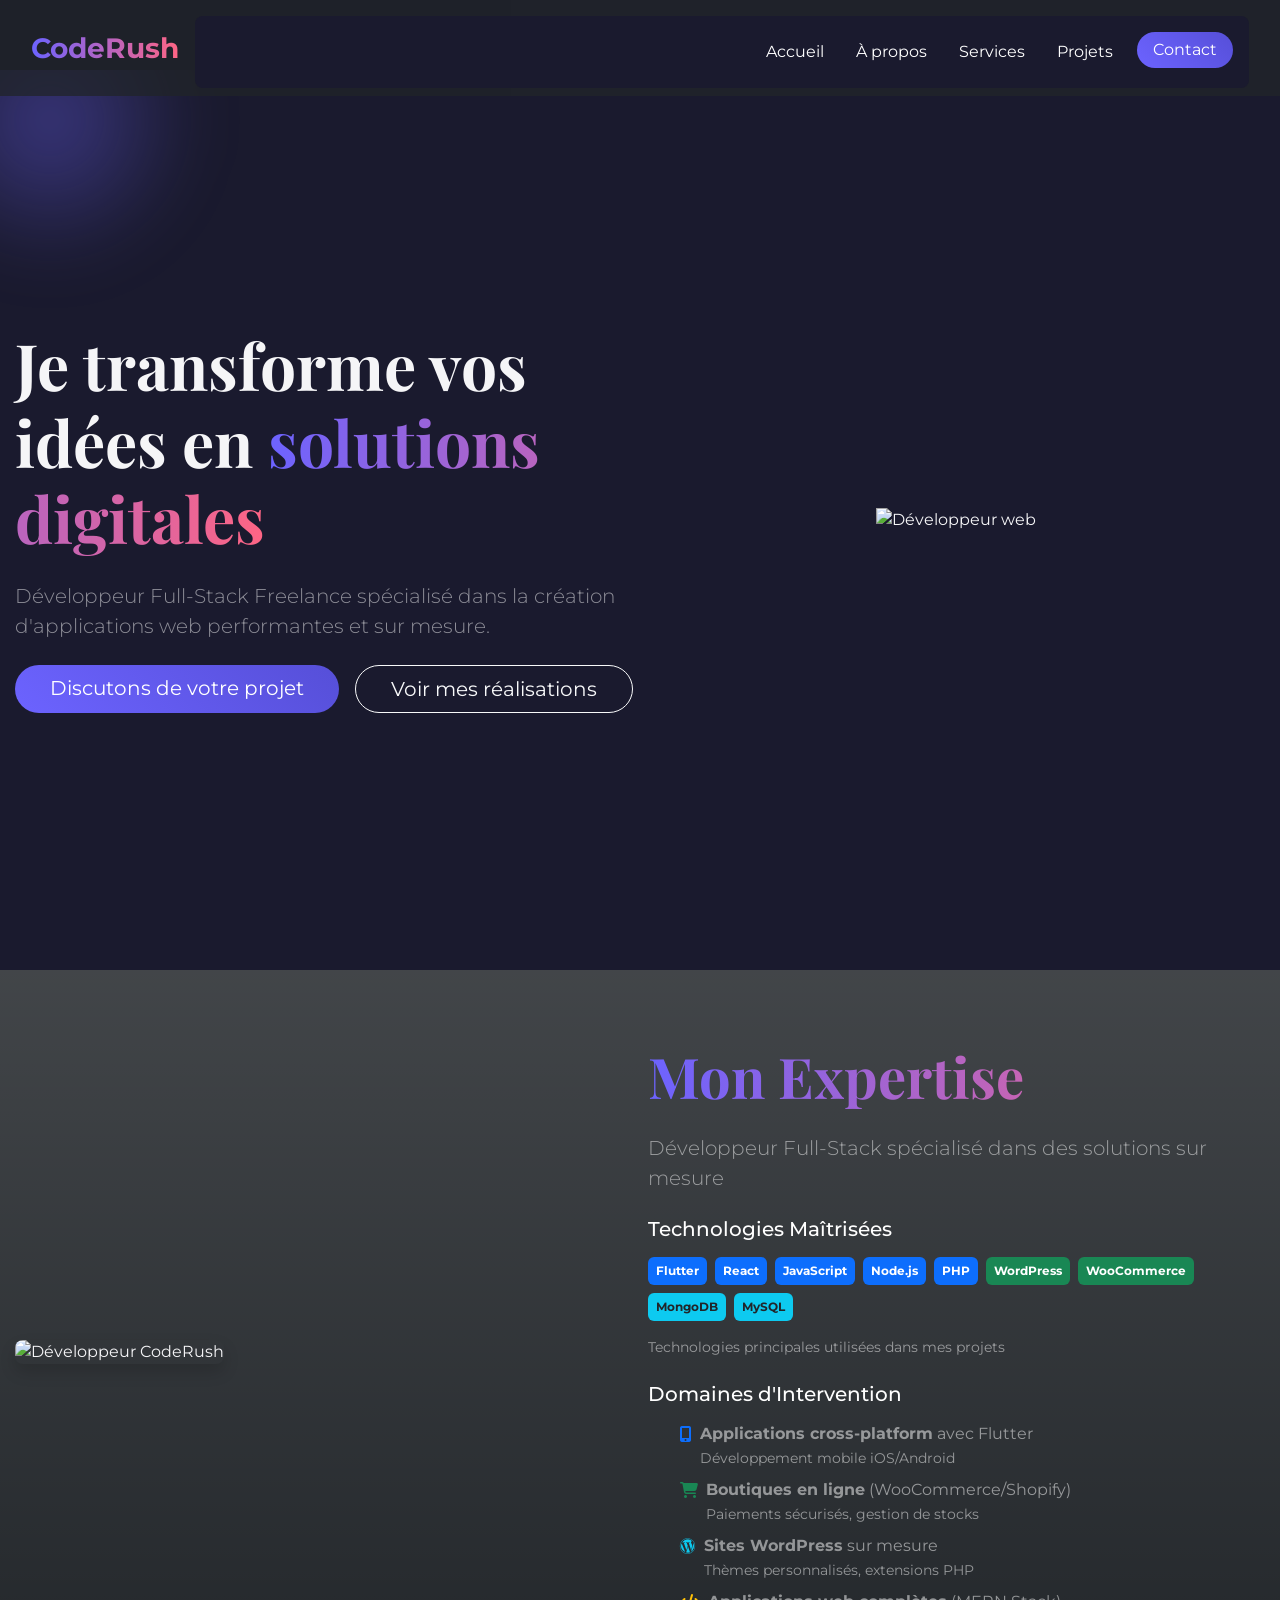
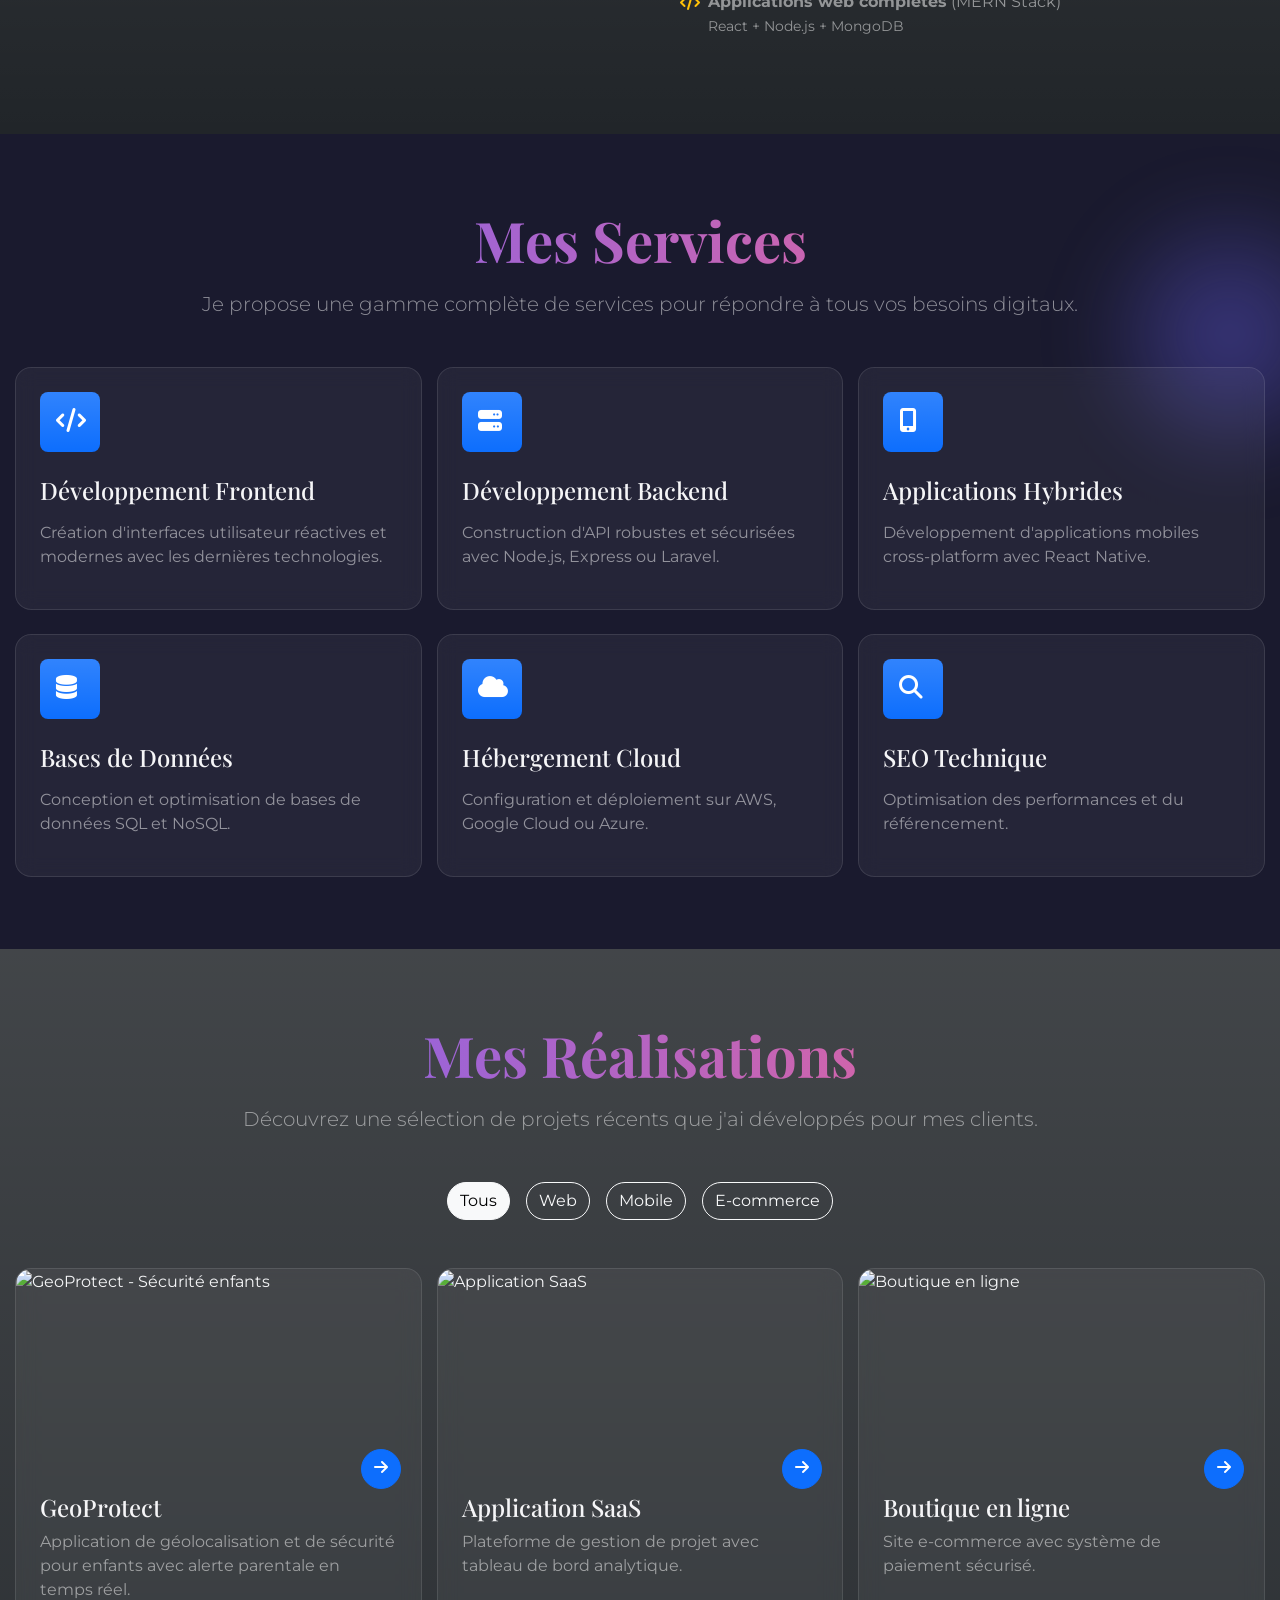
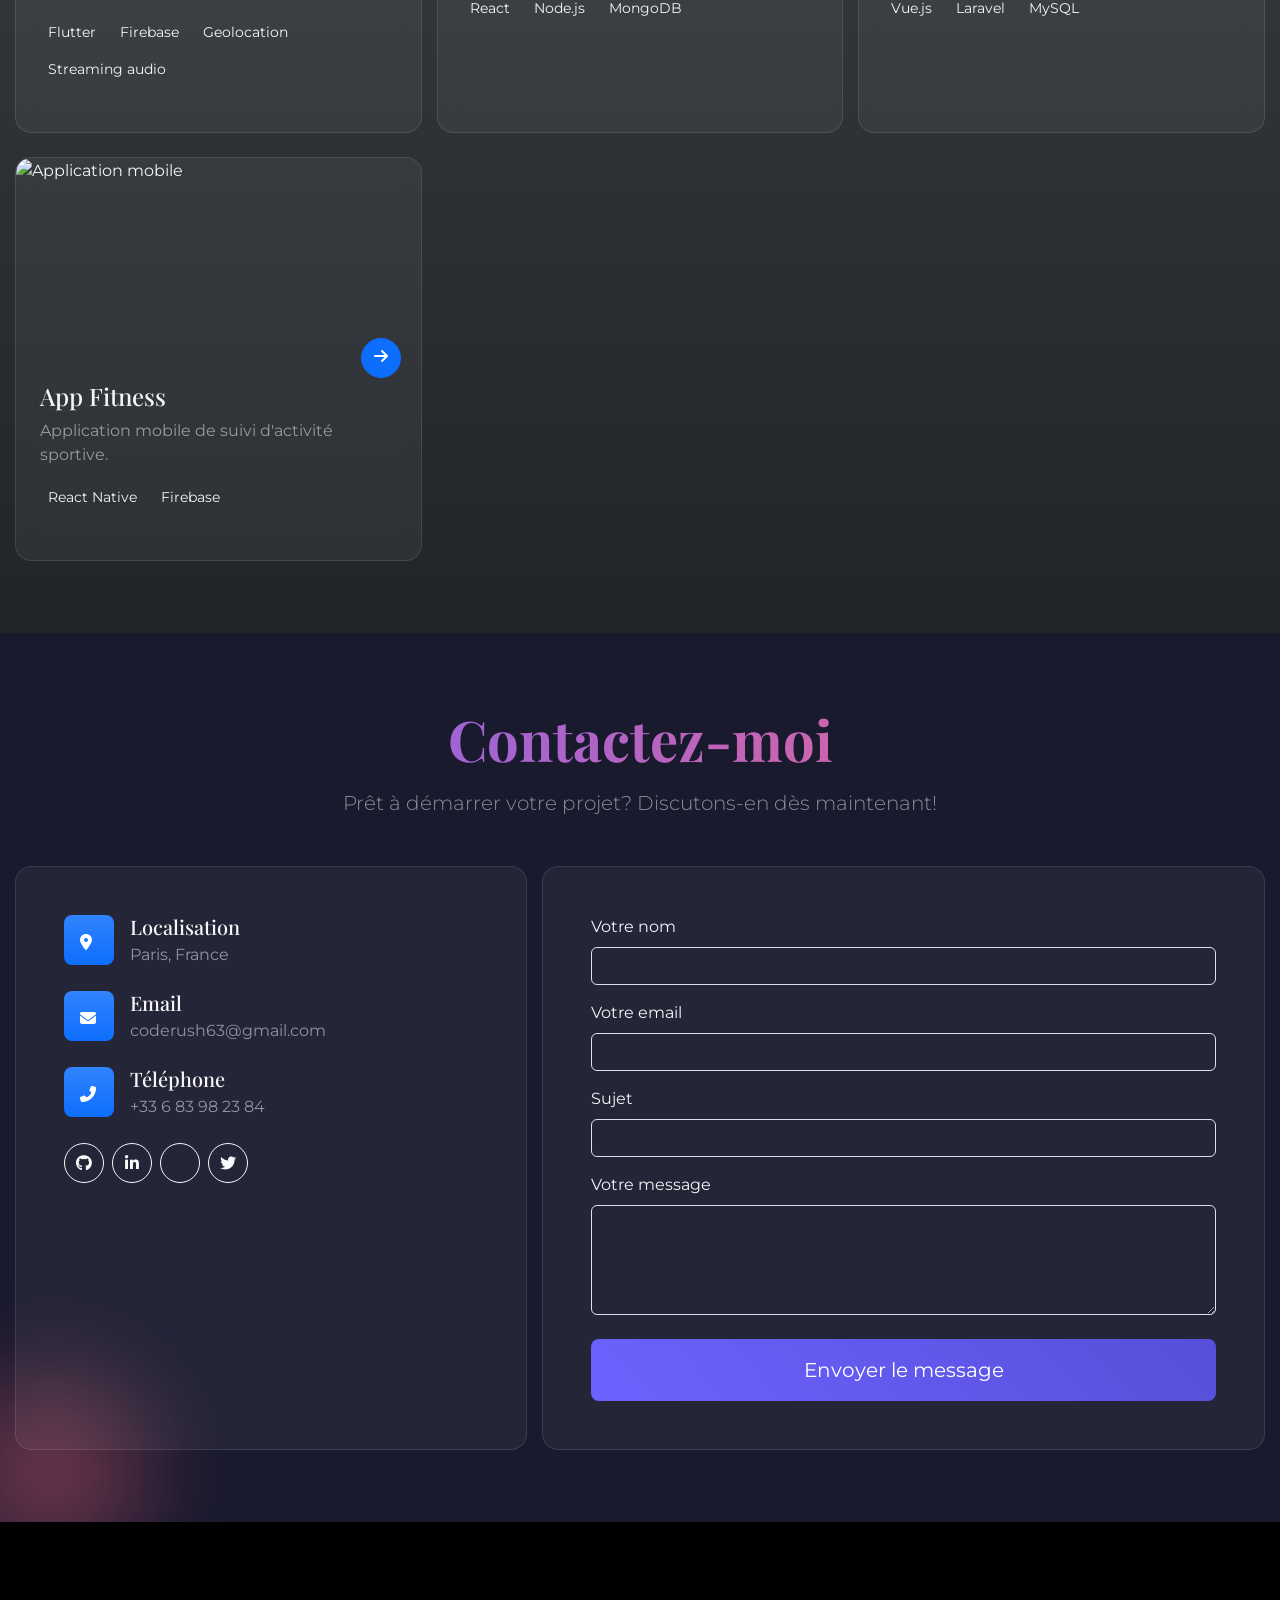
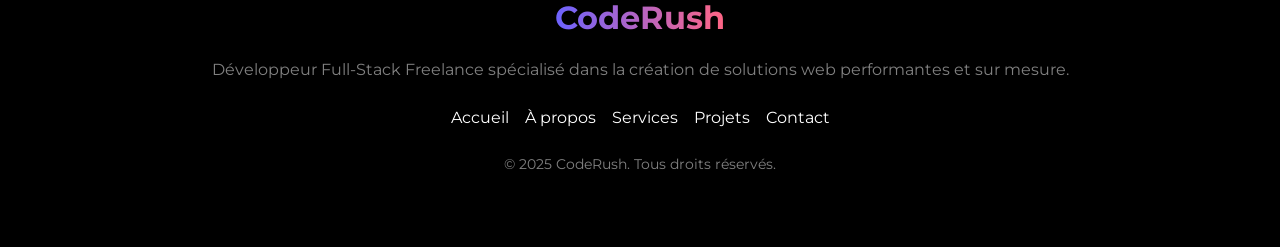
==== divers/index.html @ e68e1e34 "add seo ++" ====
<!DOCTYPE html>
<html lang="fr">
<head>
    <meta charset="UTF-8">
    <meta name="google-site-verification" content="MzzdvnJms9jfhmBtzHGOG1rC6vG__gvndeYAR5hFXu0" />
    <meta name="viewport" content="width=device-width, initial-scale=1.0, maximum-scale=1.0, user-scalable=no">
    <title>CodeRush | Développeur Full-Stack Freelance</title>
    <!-- Bootstrap CSS -->
    <link href="https://cdn.jsdelivr.net/npm/bootstrap@5.3.0/dist/css/bootstrap.min.css" rel="stylesheet">
    <!-- Font Awesome -->
    <link rel="stylesheet" href="https://cdnjs.cloudflare.com/ajax/libs/font-awesome/6.4.0/css/all.min.css">
    <!-- Google Fonts -->
    <link href="https://fonts.googleapis.com/css2?family=Montserrat:wght@400;500;600;700&family=Playfair+Display:wght@700&display=swap" rel="stylesheet">
    <style>
        :root {
            --primary: #6C63FF;
            --primary-dark: #564FD8;
            --secondary: #FF6584;
            --dark: #1A1A2E;
            --light: #F5F5F7;
            --glass: rgba(255, 255, 255, 0.15);
        }

        * {
            box-sizing: border-box;
        }

        html {
            overflow-x: hidden;
        }

        body {
            font-family: 'Montserrat', sans-serif;
            background-color: var(--dark);
            color: var(--light);
            overflow-x: hidden;
            width: 100%;
            position: relative;
            padding-top: 70px; /* Compensation pour la navbar fixe */
        }

        h1, h2, h3, .display-1, .display-2, .display-3 {
            font-family: 'Playfair Display', serif;
            font-weight: 700;
        }

        /* NAVBAR CORRECTED */
        .navbar {
            transition: all 0.3s ease;
            z-index: 1030;
            padding: 0.75rem 1rem;
            width: 100%;
        }

        .navbar-brand {
            font-size: 1.75rem;
            white-space: nowrap;
        }

        /* Bouton toggler optimisé */
        .navbar-toggler {
            border: 1px solid rgba(255,255,255,0.3) !important;
            padding: 0.5rem !important;
            margin-left: auto;
        }

        .navbar-toggler-icon {
            background-image: url("data:image/svg+xml,%3csvg xmlns='http://www.w3.org/2000/svg' viewBox='0 0 30 30'%3e%3cpath stroke='rgba%28255, 255, 255, 0.8%29' stroke-linecap='round' stroke-miterlimit='10' stroke-width='2' d='M4 7h22M4 15h22M4 23h22'/%3e%3c/svg%3e") !important;
            width: 1.25em;
            height: 1.25em;
        }

        /* Menu déroulant mobile */
        .navbar-collapse {
            background-color: var(--dark);
            padding: 1rem;
            margin-top: 0.5rem;
            border-radius: 0.5rem;
            z-index: 1020;
        }

        @media (max-width: 991.98px) {
            .navbar-nav {
                gap: 0.5rem !important;
            }
            
            .navbar-nav .btn {
                margin-top: 0.5rem;
                width: 100%;
                text-align: center;
            }
        }

        /* Conteneurs responsive */
        .container, .container-fluid {
            padding-left: 15px;
            padding-right: 15px;
            max-width: 100%;
            overflow: hidden;
        }

        /* Sections */
        section {
            width: 100%;
            overflow: hidden;
            position: relative;
        }

        #hero {
            min-height: 100vh;
            height: auto;
            padding: 100px 0;
        }

        /* Styles communs */
        .bg-glass {
            background: rgba(255, 255, 255, 0.05);
            backdrop-filter: blur(10px);
            border: 1px solid rgba(255, 255, 255, 0.1);
        }

        .text-gradient {
            background: linear-gradient(90deg, var(--primary), var(--secondary));
            -webkit-background-clip: text;
            background-clip: text;
            color: transparent;
        }

        .btn-gradient {
            background: linear-gradient(45deg, var(--primary), var(--primary-dark));
            border: none;
            color: white;
            transition: all 0.4s ease;
        }

        .btn-gradient:hover {
            transform: translateY(-3px);
            box-shadow: 0 10px 20px rgba(108, 99, 255, 0.3);
        }

        .nav-link {
            position: relative;
            padding: 0.5rem 0;
        }

        .nav-link::after {
            content: '';
            position: absolute;
            bottom: 0;
            left: 0;
            width: 0;
            height: 2px;
            background: linear-gradient(90deg, var(--primary), var(--secondary));
            transition: all 0.4s ease;
        }

        .nav-link:hover::after {
            width: 100%;
        }

        .blur-circle {
            position: absolute;
            width: 300px;
            height: 300px;
            border-radius: 50%;
            background: radial-gradient(circle, rgba(108, 99, 255, 0.4) 0%, rgba(108, 99, 255, 0) 70%);
            filter: blur(30px);
            z-index: -1;
        }

        /* Ajustements mobile */
        @media (max-width: 767.98px) {
            .display-3 {
                font-size: 2.2rem !important;
                line-height: 1.2;
            }
            
            .display-4 {
                font-size: 2rem !important;
            }
            
            .lead {
                font-size: 1rem !important;
            }
            
            .hero-buttons {
                flex-direction: column;
                gap: 1rem !important;
            }
            
            .hero-buttons .btn {
                width: 100%;
            }
            
            section {
                padding: 3rem 0 !important;
            }
            
            .project-filter {
                flex-wrap: wrap;
                justify-content: center;
            }
            
            .project-filter .btn {
                margin-bottom: 0.5rem;
                font-size: 0.9rem;
                padding: 0.375rem 0.75rem;
            }
        }

        @media (max-width: 575.98px) {
            .display-3 {
                font-size: 1.8rem !important;
            }
            
            .navbar-brand {
                font-size: 1.5rem;
            }
            
            .btn-lg {
                padding: 0.5rem 1rem;
                font-size: 1rem;
            }
        }

        /* Correction des débordements horizontaux */
        .row {
            margin-left: -7.5px;
            margin-right: -7.5px;
        }
        
        .row > * {
            padding-left: 7.5px;
            padding-right: 7.5px;
        }

        /* Images responsive */
        img {
            max-width: 100%;
            height: auto;
        }

        /* Projets */
        .project-card {
            transition: all 0.4s ease;
            overflow: hidden;
            margin-bottom: 1.5rem;
        }

        .project-img {
            height: 200px;
            object-fit: cover;
            transition: all 0.6s ease;
            width: 100%;
        }

        @keyframes float {
            0%, 100% { transform: translateY(0); }
            50% { transform: translateY(-20px); }
        }

        .floating {
            animation: float 6s ease-in-out infinite;
        }

        /* Contact form */
        .form-control {
            width: 100%;
        }
    </style>
</head>
<body>
    <!-- Navbar corrigée -->
    <nav class="navbar navbar-expand-lg fixed-top py-2 bg-dark bg-opacity-75">
        <div class="container-fluid">
            <a class="navbar-brand fs-3 fw-bold text-gradient" href="#">CodeRush</a>
            <button class="navbar-toggler" type="button" data-bs-toggle="collapse" data-bs-target="#navbarNav" aria-controls="navbarNav" aria-expanded="false" aria-label="Toggle navigation">
                <span class="navbar-toggler-icon"></span>
            </button>
            <div class="collapse navbar-collapse" id="navbarNav">
                <ul class="navbar-nav ms-auto gap-lg-3 gap-2">
                    <li class="nav-item"><a class="nav-link text-white" href="#hero">Accueil</a></li>
                    <li class="nav-item"><a class="nav-link text-white" href="#about">À propos</a></li>
                    <li class="nav-item"><a class="nav-link text-white" href="#services">Services</a></li>
                    <li class="nav-item"><a class="nav-link text-white" href="#projects">Projets</a></li>
                    <li class="nav-item"><a class="btn btn-gradient rounded-pill px-3" href="#contact">Contact</a></li>
                </ul>
            </div>
        </div>
    </nav>

    <!-- Hero section optimisée -->
    <section id="hero" class="d-flex align-items-center position-relative py-5">
        <div class="blur-circle" style="top:-100px;left:-100px"></div>
        <div class="container">
            <div class="row align-items-center">
                <div class="col-lg-6 order-lg-1 order-2">
                    <h1 class="display-3 fw-bold mb-4">Je transforme vos idées en <span class="text-gradient">solutions digitales</span></h1>
                    <p class="lead mb-4 text-white-50">Développeur Full-Stack Freelance spécialisé dans la création d'applications web performantes et sur mesure.</p>
                    <div class="d-flex gap-3 flex-wrap hero-buttons">
                        <a href="#contact" class="btn btn-gradient btn-lg rounded-pill px-4 flex-grow-1">Discutons de votre projet</a>
                        <a href="#projects" class="btn btn-outline-light btn-lg rounded-pill px-4 flex-grow-1">Voir mes réalisations</a>
                    </div>
                </div>
                <div class="col-lg-6 d-lg-block d-none order-lg-2 order-1 mb-lg-0 mb-4 text-center">
                    <img src="https://media.giphy.com/media/ZgTR3UQ9XAWDvqy9jv/giphy.gif" 
                         alt="Développeur web" class="img-fluid floating d-inline-block">
                </div>
            </div>
        </div>
    </section>

    <!-- About section -->
    <section id="about" class="py-5 bg-dark bg-gradient">
        <div class="container py-4">
            <div class="row align-items-center g-4 g-lg-5">
                <div class="col-lg-6">
                    <div class="position-relative">
                        <img src="https://images.unsplash.com/photo-1555066931-4365d14bab8c?ixlib=rb-4.0.3&ixid=M3wxMjA3fDB8MHxwaG90by1wYWdlfHx8fGVufDB8fHx8fA%3D%3D&auto=format&fit=crop&w=1470&q=80" 
                             alt="Développeur CodeRush" class="img-fluid rounded-3 shadow w-100">
                    </div>
                </div>
                <div class="col-lg-6">
                    <h2 class="display-4 fw-bold mb-4 text-gradient">Mon Expertise</h2>
                    <p class="lead text-white-50 mb-4">Développeur Full-Stack spécialisé dans des solutions sur mesure</p>
                    
                    <!-- Stack Technique Complète -->
                    <div class="mb-4">
                        <h5 class="text-white mb-3">Technologies Maîtrisées</h5>
                        <div class="d-flex flex-wrap gap-2 mb-3">
                            <!-- Mobile & Front -->
                            <span class="badge bg-primary text-white p-2">Flutter</span>
                            <span class="badge bg-primary text-white p-2">React</span>
                            <span class="badge bg-primary text-white p-2">JavaScript</span>
                            
                            <!-- Backend -->
                            <span class="badge bg-primary text-white p-2">Node.js</span>
                            <span class="badge bg-primary text-white p-2">PHP</span>
                            
                            <!-- CMS & E-commerce -->
                            <span class="badge bg-success text-white p-2">WordPress</span>
                            <span class="badge bg-success text-white p-2">WooCommerce</span>
                            
                            <!-- Bases de données -->
                            <span class="badge bg-info text-dark p-2">MongoDB</span>
                            <span class="badge bg-info text-dark p-2">MySQL</span>
                        </div>
                        <p class="text-white-50 small">Technologies principales utilisées dans mes projets</p>
                    </div>
                    
                    <!-- Expérience Détailée -->
                    <div class="mb-4">
                        <h5 class="text-white mb-3">Domaines d'Intervention</h5>
                        <ul class="text-white-50">
                            <!-- Développement d'apps -->
                            <li class="mb-2 d-flex align-items-start">
                                <i class="fas fa-mobile-alt text-primary mt-1 me-2"></i>
                                <span>
                                    <strong>Applications cross-platform</strong> avec Flutter<br>
                                    <small class="text-white-60">Développement mobile iOS/Android</small>
                                </span>
                            </li>
                            
                            <!-- Solutions e-commerce -->
                            <li class="mb-2 d-flex align-items-start">
                                <i class="fas fa-shopping-cart text-success mt-1 me-2"></i>
                                <span>
                                    <strong>Boutiques en ligne</strong> (WooCommerce/Shopify)<br>
                                    <small class="text-white-60">Paiements sécurisés, gestion de stocks</small>
                                </span>
                            </li>
                            
                            <!-- CMS WordPress -->
                            <li class="mb-2 d-flex align-items-start">
                                <i class="fab fa-wordpress text-info mt-1 me-2"></i>
                                <span>
                                    <strong>Sites WordPress</strong> sur mesure<br>
                                    <small class="text-white-60">Thèmes personnalisés, extensions PHP</small>
                                </span>
                            </li>
                            
                            <!-- Fullstack -->
                            <li class="d-flex align-items-start">
                                <i class="fas fa-code text-warning mt-1 me-2"></i>
                                <span>
                                    <strong>Applications web complètes</strong> (MERN Stack)<br>
                                    <small class="text-white-60">React + Node.js + MongoDB</small>
                                </span>
                            </li>
                        </ul>
                    </div>
                    
                    <!-- Niveaux de Maîtrise (Optionnel) -->
                    
                </div>
            </div>
        </div>
    </section>

    <!-- Services section -->
    <section id="services" class="py-5 position-relative">
        <div class="blur-circle" style="top:50px;right:-100px"></div>
        <div class="container py-4">
            <div class="text-center mb-5">
                <h2 class="display-4 fw-bold mb-3 text-gradient">Mes Services</h2>
                <p class="lead text-white-50">Je propose une gamme complète de services pour répondre à tous vos besoins digitaux.</p>
            </div>
            
            <div class="row g-4">
                <div class="col-md-6 col-lg-4">
                    <div class="bg-glass rounded-4 p-4 h-100">
                        <div class="icon-box bg-primary bg-gradient rounded-3 p-3 mb-4" style="width: 60px; height: 60px">
                            <i class="fas fa-code text-white fs-4"></i>
                        </div>
                        <h3 class="h4 mb-3">Développement Frontend</h3>
                        <p class="text-white-50">Création d'interfaces utilisateur réactives et modernes avec les dernières technologies.</p>
                    </div>
                </div>
                
                <div class="col-md-6 col-lg-4">
                    <div class="bg-glass rounded-4 p-4 h-100">
                        <div class="icon-box bg-primary bg-gradient rounded-3 p-3 mb-4" style="width: 60px; height: 60px">
                            <i class="fas fa-server text-white fs-4"></i>
                        </div>
                        <h3 class="h4 mb-3">Développement Backend</h3>
                        <p class="text-white-50">Construction d'API robustes et sécurisées avec Node.js, Express ou Laravel.</p>
                    </div>
                </div>
                
                <div class="col-md-6 col-lg-4">
                    <div class="bg-glass rounded-4 p-4 h-100">
                        <div class="icon-box bg-primary bg-gradient rounded-3 p-3 mb-4" style="width: 60px; height: 60px">
                            <i class="fas fa-mobile-alt text-white fs-4"></i>
                        </div>
                        <h3 class="h4 mb-3">Applications Hybrides</h3>
                        <p class="text-white-50">Développement d'applications mobiles cross-platform avec React Native.</p>
                    </div>
                </div>
                
                <div class="col-md-6 col-lg-4">
                    <div class="bg-glass rounded-4 p-4 h-100">
                        <div class="icon-box bg-primary bg-gradient rounded-3 p-3 mb-4" style="width: 60px; height: 60px">
                            <i class="fas fa-database text-white fs-4"></i>
                        </div>
                        <h3 class="h4 mb-3">Bases de Données</h3>
                        <p class="text-white-50">Conception et optimisation de bases de données SQL et NoSQL.</p>
                    </div>
                </div>
                
                <div class="col-md-6 col-lg-4">
                    <div class="bg-glass rounded-4 p-4 h-100">
                        <div class="icon-box bg-primary bg-gradient rounded-3 p-3 mb-4" style="width: 60px; height: 60px">
                            <i class="fas fa-cloud text-white fs-4"></i>
                        </div>
                        <h3 class="h4 mb-3">Hébergement Cloud</h3>
                        <p class="text-white-50">Configuration et déploiement sur AWS, Google Cloud ou Azure.</p>
                    </div>
                </div>
                
                <div class="col-md-6 col-lg-4">
                    <div class="bg-glass rounded-4 p-4 h-100">
                        <div class="icon-box bg-primary bg-gradient rounded-3 p-3 mb-4" style="width: 60px; height: 60px">
                            <i class="fas fa-search text-white fs-4"></i>
                        </div>
                        <h3 class="h4 mb-3">SEO Technique</h3>
                        <p class="text-white-50">Optimisation des performances et du référencement.</p>
                    </div>
                </div>
            </div>
        </div>
    </section>

    <!-- Projects section -->
    <section id="projects" class="py-5 bg-dark bg-gradient">
        <div class="container py-4">
            <div class="text-center mb-5">
                <h2 class="display-4 fw-bold mb-3 text-gradient">Mes Réalisations</h2>
                <p class="lead text-white-50">Découvrez une sélection de projets récents que j'ai développés pour mes clients.</p>
            </div>
            
            <div class="d-flex justify-content-center gap-3 mb-5 flex-wrap">
                <button class="btn btn-outline-light rounded-pill active">Tous</button>
                <button class="btn btn-outline-light rounded-pill">Web</button>
                <button class="btn btn-outline-light rounded-pill">Mobile</button>
                <button class="btn btn-outline-light rounded-pill">E-commerce</button>
            </div>
            
            <div class="row g-4">
                <div class="col-12 col-md-6 col-lg-4">
                    <div class="project-card bg-glass rounded-4 overflow-hidden h-100">
                        <div class="overflow-hidden" style="height: 200px">
                            <img src="https://images.unsplash.com/photo-1581094794329-c8112a89af12?ixlib=rb-4.0.3&ixid=M3wxMjA3fDB8MHxwaG90by1wYWdlfHx8fGVufDB8fHx8fA%3D%3D&auto=format&fit=crop&w=1470&q=80" 
                                 alt="GeoProtect - Sécurité enfants" class="project-img w-100 h-100">
                        </div>
                        <div class="p-4 position-relative">
                            <a href="#" class="btn btn-primary rounded-circle position-absolute" style="top: -20px; right: 20px; width: 40px; height: 40px">
                                <i class="fas fa-arrow-right"></i>
                            </a>
                            <h3 class="h4 mb-2">GeoProtect</h3>
                            <p class="text-white-50 mb-3">Application de géolocalisation et de sécurité pour enfants avec alerte parentale en temps réel.</p>
                            <div class="d-flex gap-2 flex-wrap">
                                <span class="project-tag rounded-pill px-2 py-1 small">Flutter</span>
                                <span class="project-tag rounded-pill px-2 py-1 small">Firebase</span>
                                <span class="project-tag rounded-pill px-2 py-1 small">Geolocation</span>
                                <span class="project-tag rounded-pill px-2 py-1 small">Streaming audio</span>
                            </div>
                        </div>
                    </div>
                </div>
                
                <div class="col-12 col-md-6 col-lg-4">
                    <div class="project-card bg-glass rounded-4 overflow-hidden h-100">
                        <div class="overflow-hidden" style="height: 200px">
                            <img src="https://images.unsplash.com/photo-1551288049-bebda4e38f71?ixlib=rb-4.0.3&ixid=M3wxMjA3fDB8MHxwaG90by1wYWdlfHx8fGVufDB8fHx8fA%3D%3D&auto=format&fit=crop&w=1470&q=80" 
                                 alt="Application SaaS" class="project-img w-100 h-100">
                        </div>
                        <div class="p-4 position-relative">
                            <a href="#" class="btn btn-primary rounded-circle position-absolute" style="top: -20px; right: 20px; width: 40px; height: 40px">
                                <i class="fas fa-arrow-right"></i>
                            </a>
                            <h3 class="h4 mb-2">Application SaaS</h3>
                            <p class="text-white-50 mb-3">Plateforme de gestion de projet avec tableau de bord analytique.</p>
                            <div class="d-flex gap-2 flex-wrap">
                                <span class="project-tag rounded-pill px-2 py-1 small">React</span>
                                <span class="project-tag rounded-pill px-2 py-1 small">Node.js</span>
                                <span class="project-tag rounded-pill px-2 py-1 small">MongoDB</span>
                            </div>
                        </div>
                    </div>
                </div>
                
                <div class="col-12 col-md-6 col-lg-4">
                    <div class="project-card bg-glass rounded-4 overflow-hidden h-100">
                        <div class="overflow-hidden" style="height: 200px">
                            <img src="https://images.unsplash.com/photo-1555529669-e69e7aa0ba9a?ixlib=rb-4.0.3&ixid=M3wxMjA3fDB8MHxwaG90by1wYWdlfHx8fGVufDB8fHx8fA%3D%3D&auto=format&fit=crop&w=1470&q=80" 
                                 alt="Boutique en ligne" class="project-img w-100 h-100">
                        </div>
                        <div class="p-4 position-relative">
                            <a href="#" class="btn btn-primary rounded-circle position-absolute" style="top: -20px; right: 20px; width: 40px; height: 40px">
                                <i class="fas fa-arrow-right"></i>
                            </a>
                            <h3 class="h4 mb-2">Boutique en ligne</h3>
                            <p class="text-white-50 mb-3">Site e-commerce avec système de paiement sécurisé.</p>
                            <div class="d-flex gap-2 flex-wrap">
                                <span class="project-tag rounded-pill px-2 py-1 small">Vue.js</span>
                                <span class="project-tag rounded-pill px-2 py-1 small">Laravel</span>
                                <span class="project-tag rounded-pill px-2 py-1 small">MySQL</span>
                            </div>
                        </div>
                    </div>
                </div>
                
                <div class="col-12 col-md-6 col-lg-4">
                    <div class="project-card bg-glass rounded-4 overflow-hidden h-100">
                        <div class="overflow-hidden" style="height: 200px">
                            <img src="https://images.unsplash.com/photo-1512941937669-90a1b58e7e9c?ixlib=rb-4.0.3&ixid=M3wxMjA3fDB8MHxwaG90by1wYWdlfHx8fGVufDB8fHx8fA%3D%3D&auto=format&fit=crop&w=1470&q=80" 
                                 alt="Application mobile" class="project-img w-100 h-100">
                        </div>
                        <div class="p-4 position-relative">
                            <a href="#" class="btn btn-primary rounded-circle position-absolute" style="top: -20px; right: 20px; width: 40px; height: 40px">
                                <i class="fas fa-arrow-right"></i>
                            </a>
                            <h3 class="h4 mb-2">App Fitness</h3>
                            <p class="text-white-50 mb-3">Application mobile de suivi d'activité sportive.</p>
                            <div class="d-flex gap-2 flex-wrap">
                                <span class="project-tag rounded-pill px-2 py-1 small">React Native</span>
                                <span class="project-tag rounded-pill px-2 py-1 small">Firebase</span>
                            </div>
                        </div>
                    </div>
                </div>
            </div>
        </div>
    </section>

    <!-- Contact section -->
    <section id="contact" class="py-5 position-relative">
        <div class="blur-circle" style="bottom:-100px;left:-100px;background:radial-gradient(circle, rgba(255, 101, 132, 0.4) 0%, rgba(255, 101, 132, 0) 70%)"></div>
        <div class="container py-4">
            <div class="text-center mb-5">
                <h2 class="display-4 fw-bold mb-3 text-gradient">Contactez-moi</h2>
                <p class="lead text-white-50">Prêt à démarrer votre projet? Discutons-en dès maintenant!</p>
            </div>
            
            <div class="row g-4">
                <div class="col-lg-5">
                    <div class="bg-glass rounded-4 p-4 p-lg-5 h-100">
                        <div class="d-flex gap-3 mb-4">
                            <div class="icon-box bg-primary bg-gradient rounded-3 p-3" style="width: 50px; height: 50px">
                                <i class="fas fa-map-marker-alt text-white"></i>
                            </div>
                            <div>
                                <h3 class="h5 mb-1">Localisation</h3>
                                <p class="text-white-50 mb-0">Paris, France</p>
                            </div>
                        </div>
                        
                        <div class="d-flex gap-3 mb-4">
                            <div class="icon-box bg-primary bg-gradient rounded-3 p-3" style="width: 50px; height: 50px">
                                <i class="fas fa-envelope text-white"></i>
                            </div>
                            <div>
                                <h3 class="h5 mb-1">Email</h3>
                                <p class="text-white-50 mb-0">coderush63@gmail.com</p>
                            </div>
                        </div>
                        
                        <div class="d-flex gap-3 mb-4">
                            <div class="icon-box bg-primary bg-gradient rounded-3 p-3" style="width: 50px; height: 50px">
                                <i class="fas fa-phone-alt text-white"></i>
                            </div>
                            <div>
                                <h3 class="h5 mb-1">Téléphone</h3>
                                <p class="text-white-50 mb-0">+33 6 83 98 23 84</p>
                            </div>
                        </div>
                        
                        <div class="d-flex gap-2 mt-4 justify-content-center justify-content-lg-start">
                            <a href="#" class="btn btn-outline-light rounded-circle d-flex align-items-center justify-content-center" style="width: 40px; height: 40px;">
                                <i class="fab fa-github"></i>
                            </a>
                            <a href="#" class="btn btn-outline-light rounded-circle d-flex align-items-center justify-content-center" style="width: 40px; height: 40px;">
                                <i class="fab fa-linkedin-in"></i>
                            </a>
                            <a href="#" class="btn btn-outline-light rounded-circle d-flex align-items-center justify-content-center" style="width: 40px; height: 40px;">
                                <i class="fab fa-malt"></i>
                            </a>
                            <a href="#" class="btn btn-outline-light rounded-circle d-flex align-items-center justify-content-center" style="width: 40px; height: 40px;">
                                <i class="fab fa-twitter"></i>
                            </a>
                        </div>
                    </div>
                </div>
                
                <div class="col-lg-7">
                    <div class="bg-glass rounded-4 p-4 p-lg-5">
                        <form action="https://formspree.io/f/mjkbwowg" method="POST">
                            <div class="mb-3">
                                <label for="name" class="form-label">Votre nom</label>
                                <input type="text" name="name" class="form-control bg-transparent text-white border-white-50" id="name" required>
                            </div>
                            
                            <div class="mb-3">
                                <label for="email" class="form-label">Votre email</label>
                                <input type="email" name="email" class="form-control bg-transparent text-white border-white-50" id="email" required>
                            </div>
                            
                            <div class="mb-3">
                                <label for="subject" class="form-label">Sujet</label>
                                <input type="text" name="subject" class="form-control bg-transparent text-white border-white-50" id="subject">
                            </div>
                            
                            <div class="mb-4">
                                <label for="message" class="form-label">Votre message</label>
                                <textarea class="form-control bg-transparent text-white border-white-50" name="message" id="message" rows="4" required></textarea>
                            </div>
                            
                            <button type="submit" class="btn btn-gradient btn-lg w-100 py-3">Envoyer le message</button>
                        </form>
                    </div>
                </div>
            </div>
        </div>
    </section>

    <!-- Footer -->
    <footer class="py-5 bg-black">
        <div class="container py-4">
            <div class="text-center">
                <a href="#" class="d-inline-block mb-3 text-gradient text-decoration-none fs-2 fw-bold">CodeRush</a>
                <p class="text-white-50 mb-4">Développeur Full-Stack Freelance spécialisé dans la création de solutions web performantes et sur mesure.</p>
                
                <div class="d-flex justify-content-center gap-3 mb-4 flex-wrap">
                    <a href="#hero" class="text-white text-decoration-none">Accueil</a>
                    <a href="#about" class="text-white text-decoration-none">À propos</a>
                    <a href="#services" class="text-white text-decoration-none">Services</a>
                    <a href="#projects" class="text-white text-decoration-none">Projets</a>
                    <a href="#contact" class="text-white text-decoration-none">Contact</a>
                </div>
                
                <p class="text-white-50 small mb-0">&copy; 2025 CodeRush. Tous droits réservés.</p>
            </div>
        </div>
    </footer>

    <!-- Bootstrap JS -->
    <script src="https://cdn.jsdelivr.net/npm/bootstrap@5.3.0/dist/js/bootstrap.bundle.min.js"></script>
    <script>
        // Animation des compétences
        document.addEventListener('DOMContentLoaded', function() {
            const skillBars = document.querySelectorAll('.skill-progress');
            
            // Fonction pour animer les barres de compétences
            function animateSkills() {
                skillBars.forEach(bar => {
                    const width = bar.style.width;
                    bar.style.width = '0';
                    setTimeout(() => {
                        bar.style.width = width;
                    }, 100);
                });
            }
            
            // Observer pour déclencher l'animation
            const observer = new IntersectionObserver((entries) => {
                entries.forEach(entry => {
                    if (entry.isIntersecting && entry.target.id === 'about') {
                        animateSkills();
                    }
                });
            }, { threshold: 0.1 });
            
            // Observer la section about
            const aboutSection = document.getElementById('about');
            if (aboutSection) {
                observer.observe(aboutSection);
            }
            
            // Filtrage des projets (exemple simplifié)
            const filterButtons = document.querySelectorAll('#projects .btn-outline-light');
            filterButtons.forEach(button => {
                button.addEventListener('click', function() {
                    filterButtons.forEach(btn => btn.classList.remove('active'));
                    this.classList.add('active');
                });
            });

            // Correction du débordement horizontal
            function checkOverflow() {
                if (document.documentElement.scrollWidth > window.innerWidth) {
                    document.body.style.overflowX = 'hidden';
                }
            }
            
            window.addEventListener('resize', checkOverflow);
            checkOverflow();
        });
    </script>
</body>
</html>
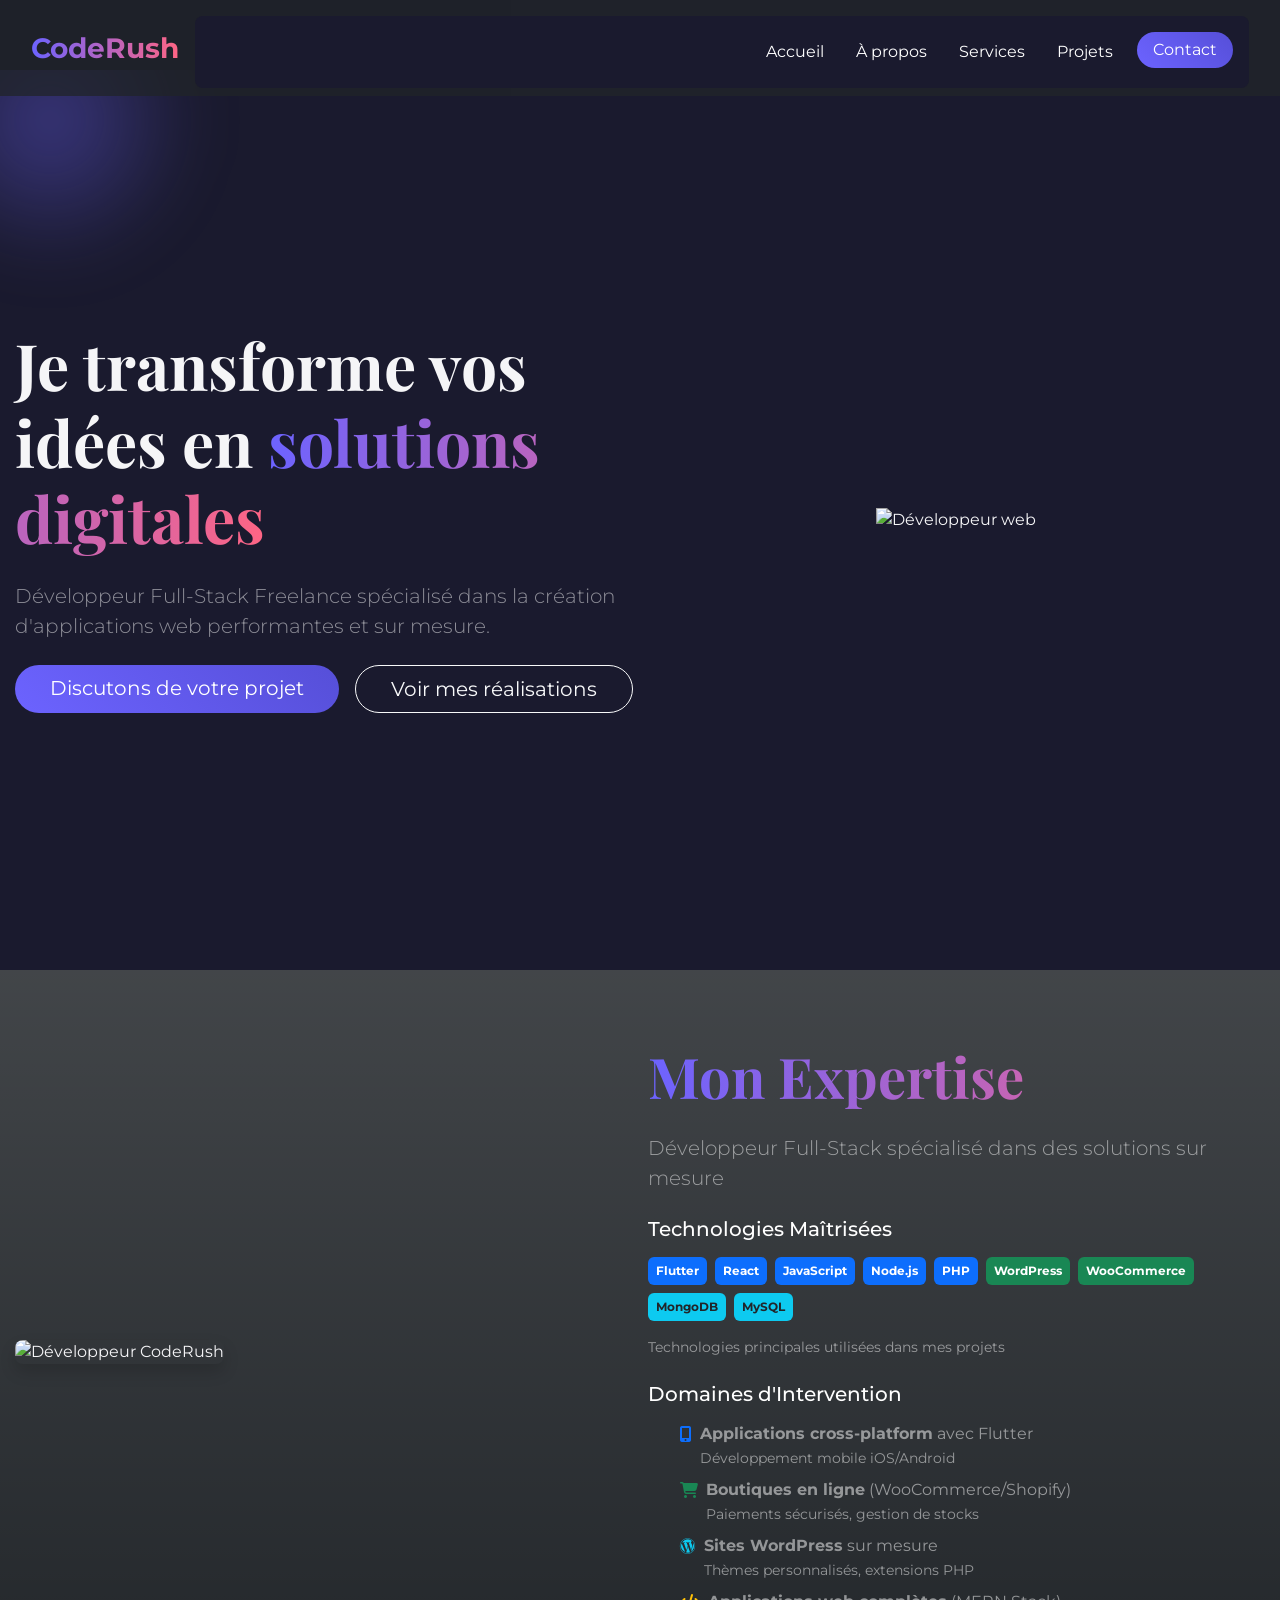
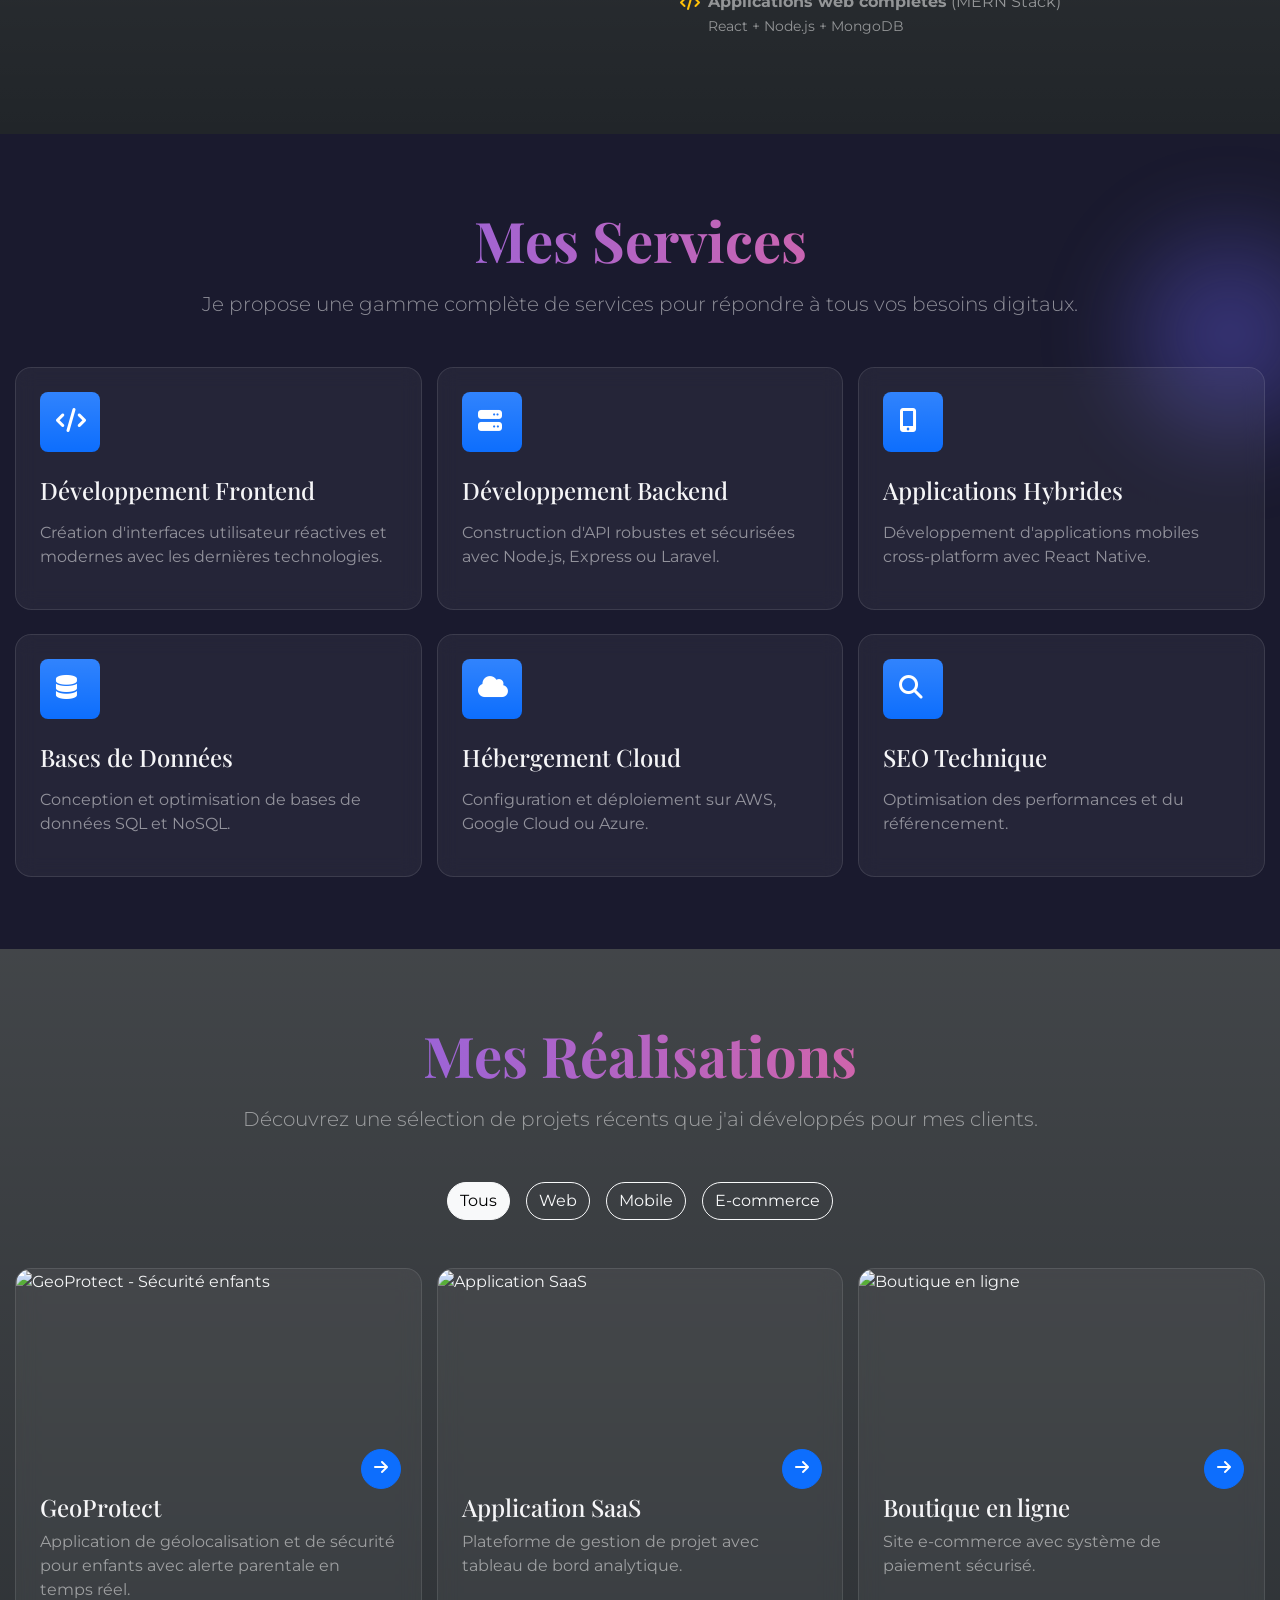
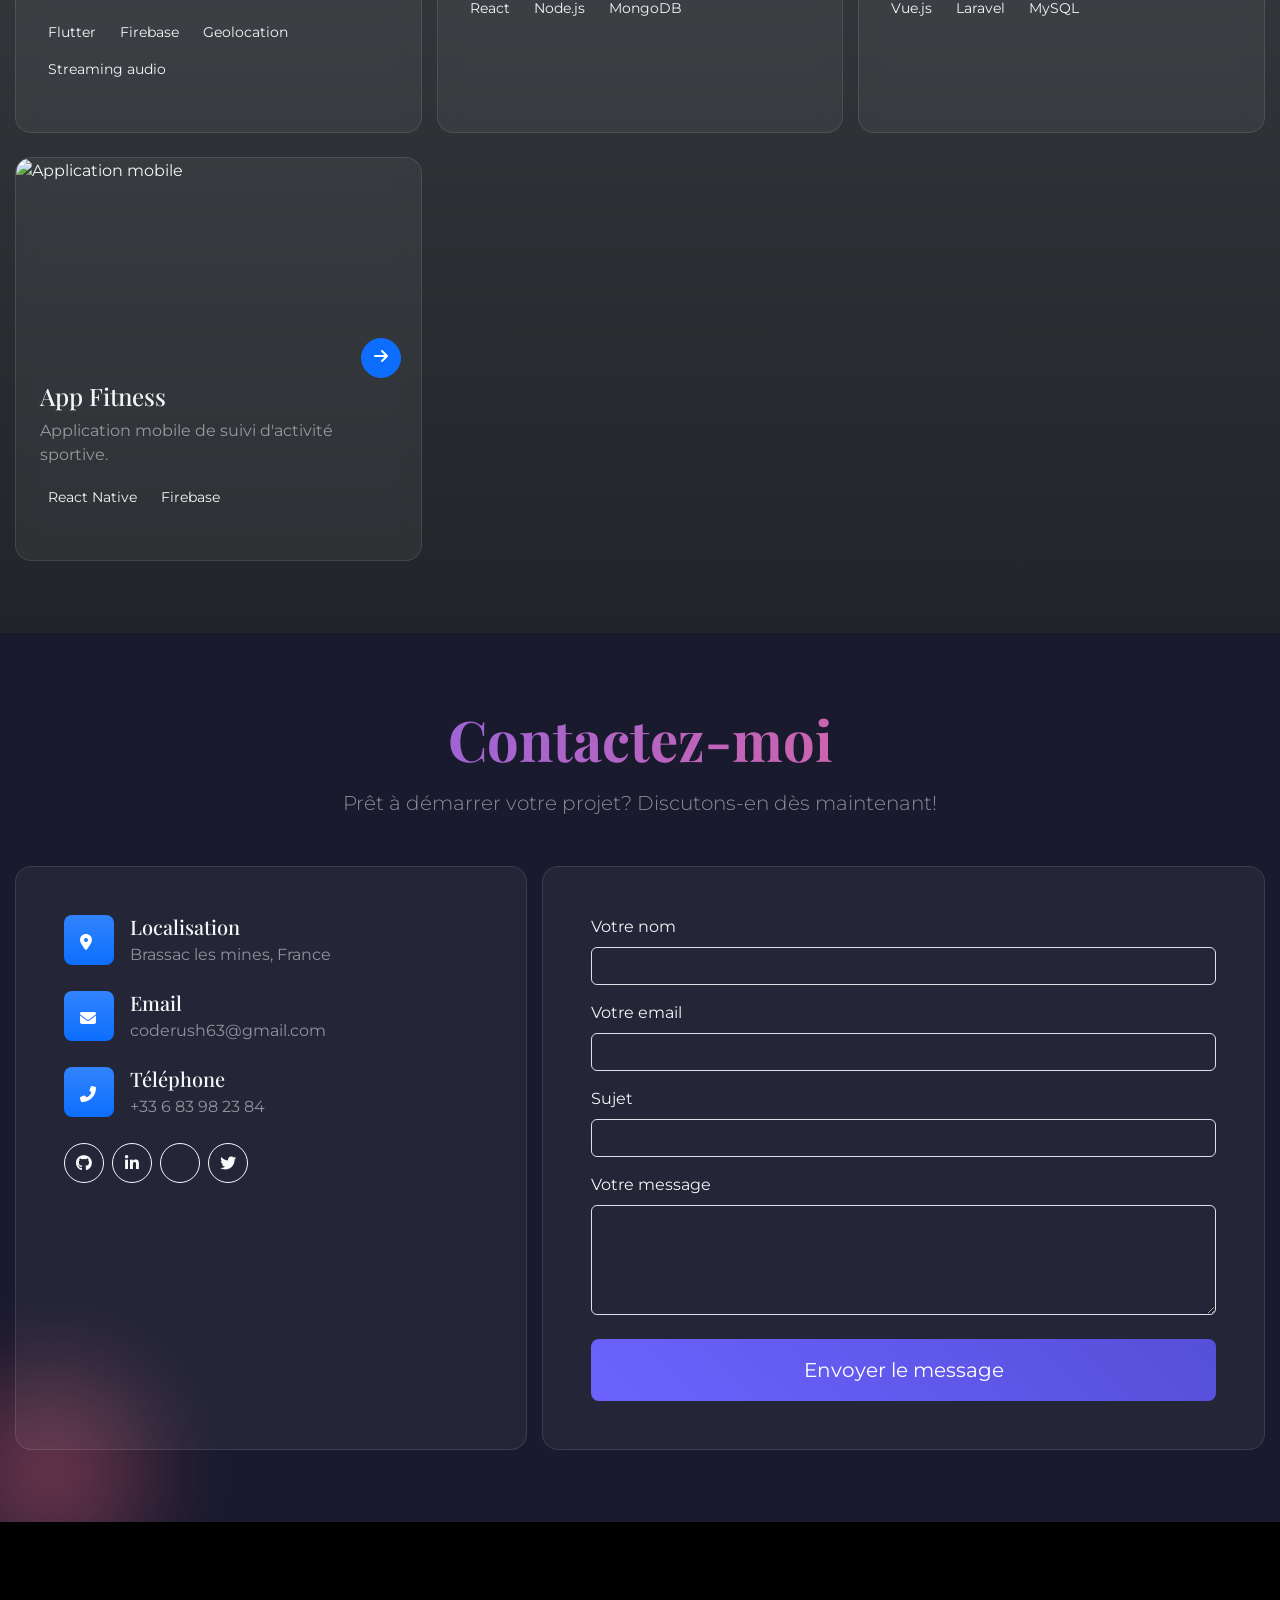
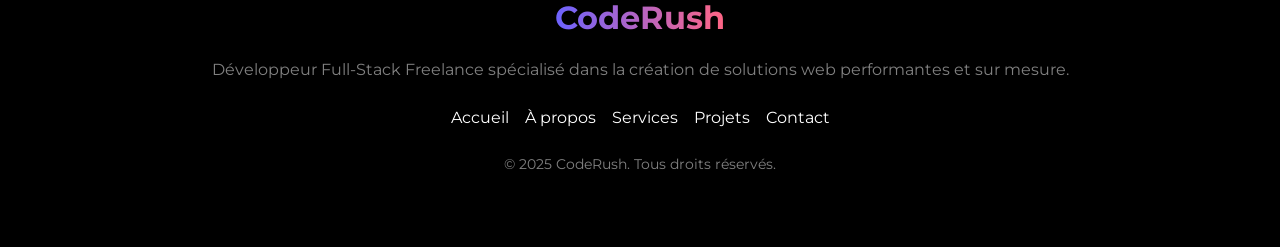
==== commit 7435c861: "changement adresse" ====
--- a/divers/index.html
+++ b/divers/index.html
@@ -591,7 +591,7 @@
                             </div>
                             <div>
                                 <h3 class="h5 mb-1">Localisation</h3>
-                                <p class="text-white-50 mb-0">Paris, France</p>
+                                <p class="text-white-50 mb-0">Brassac les mines, France</p>
                             </div>
                         </div>
                         
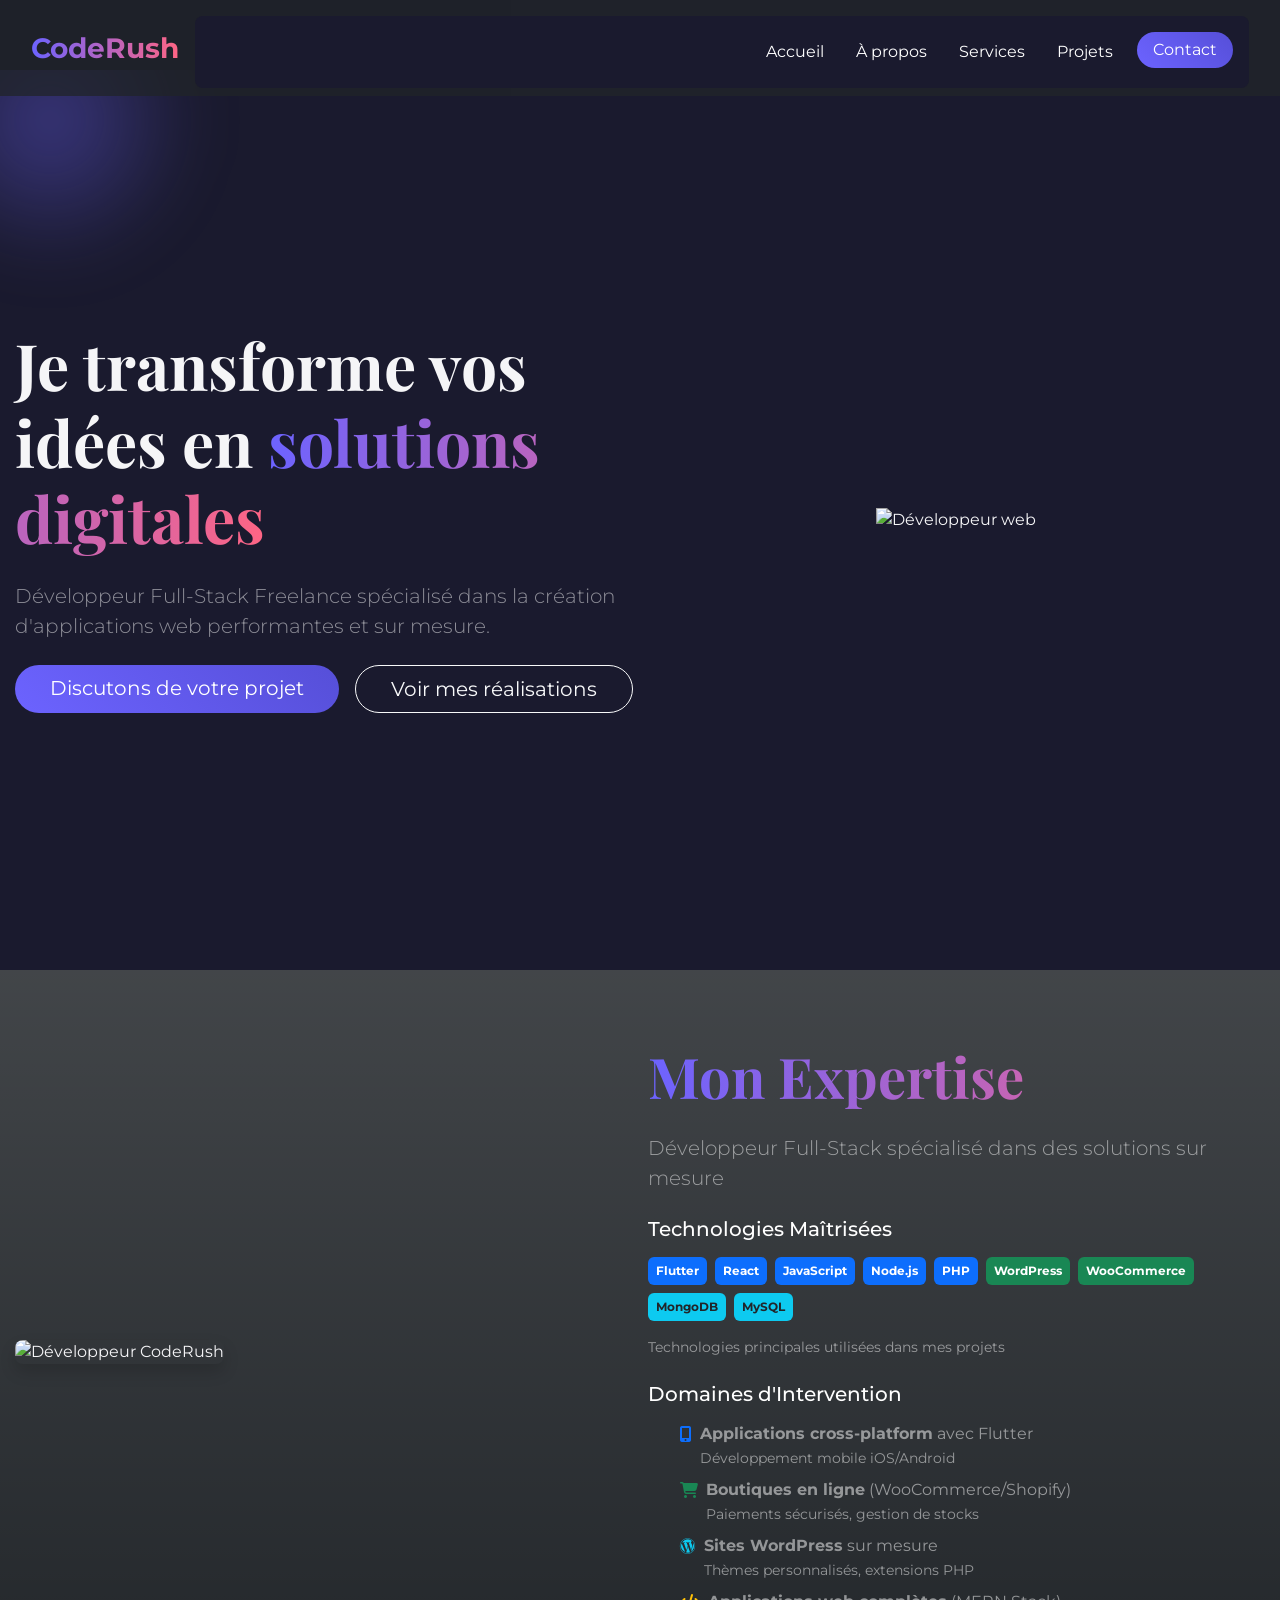
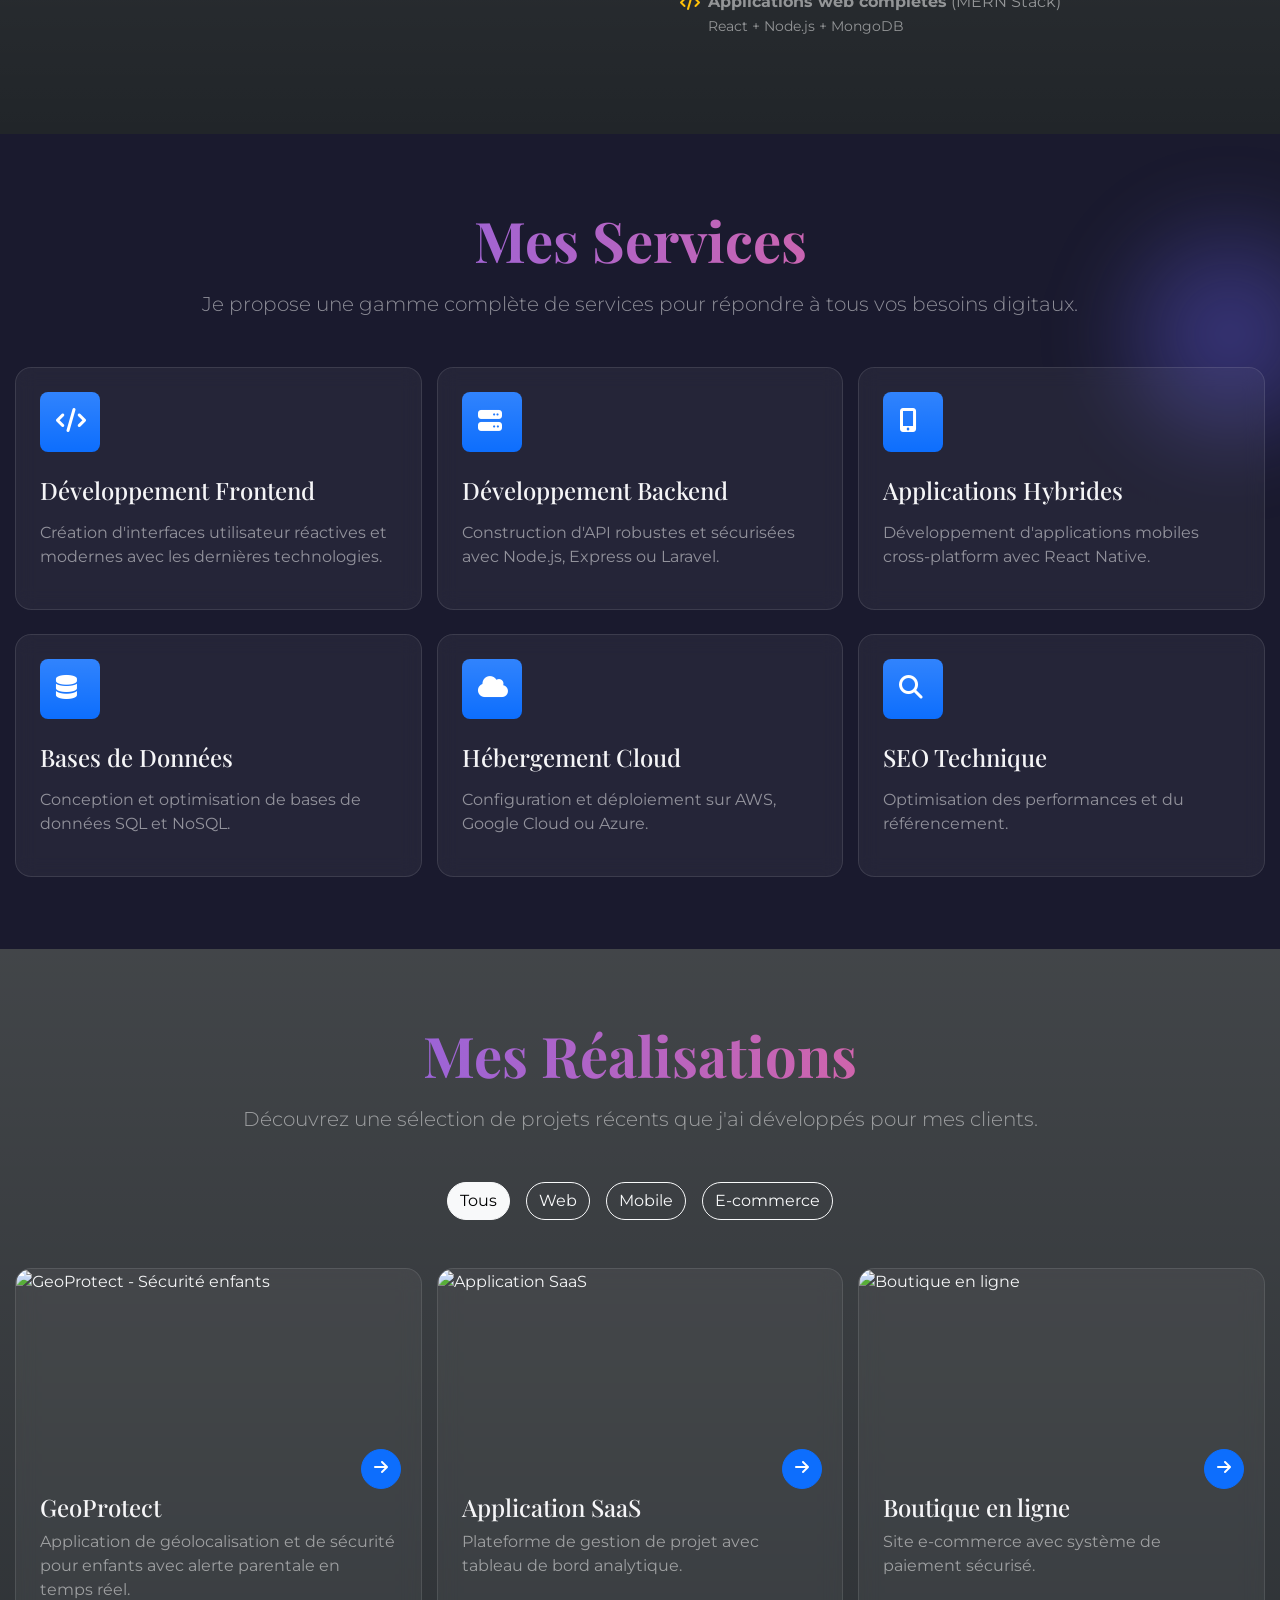
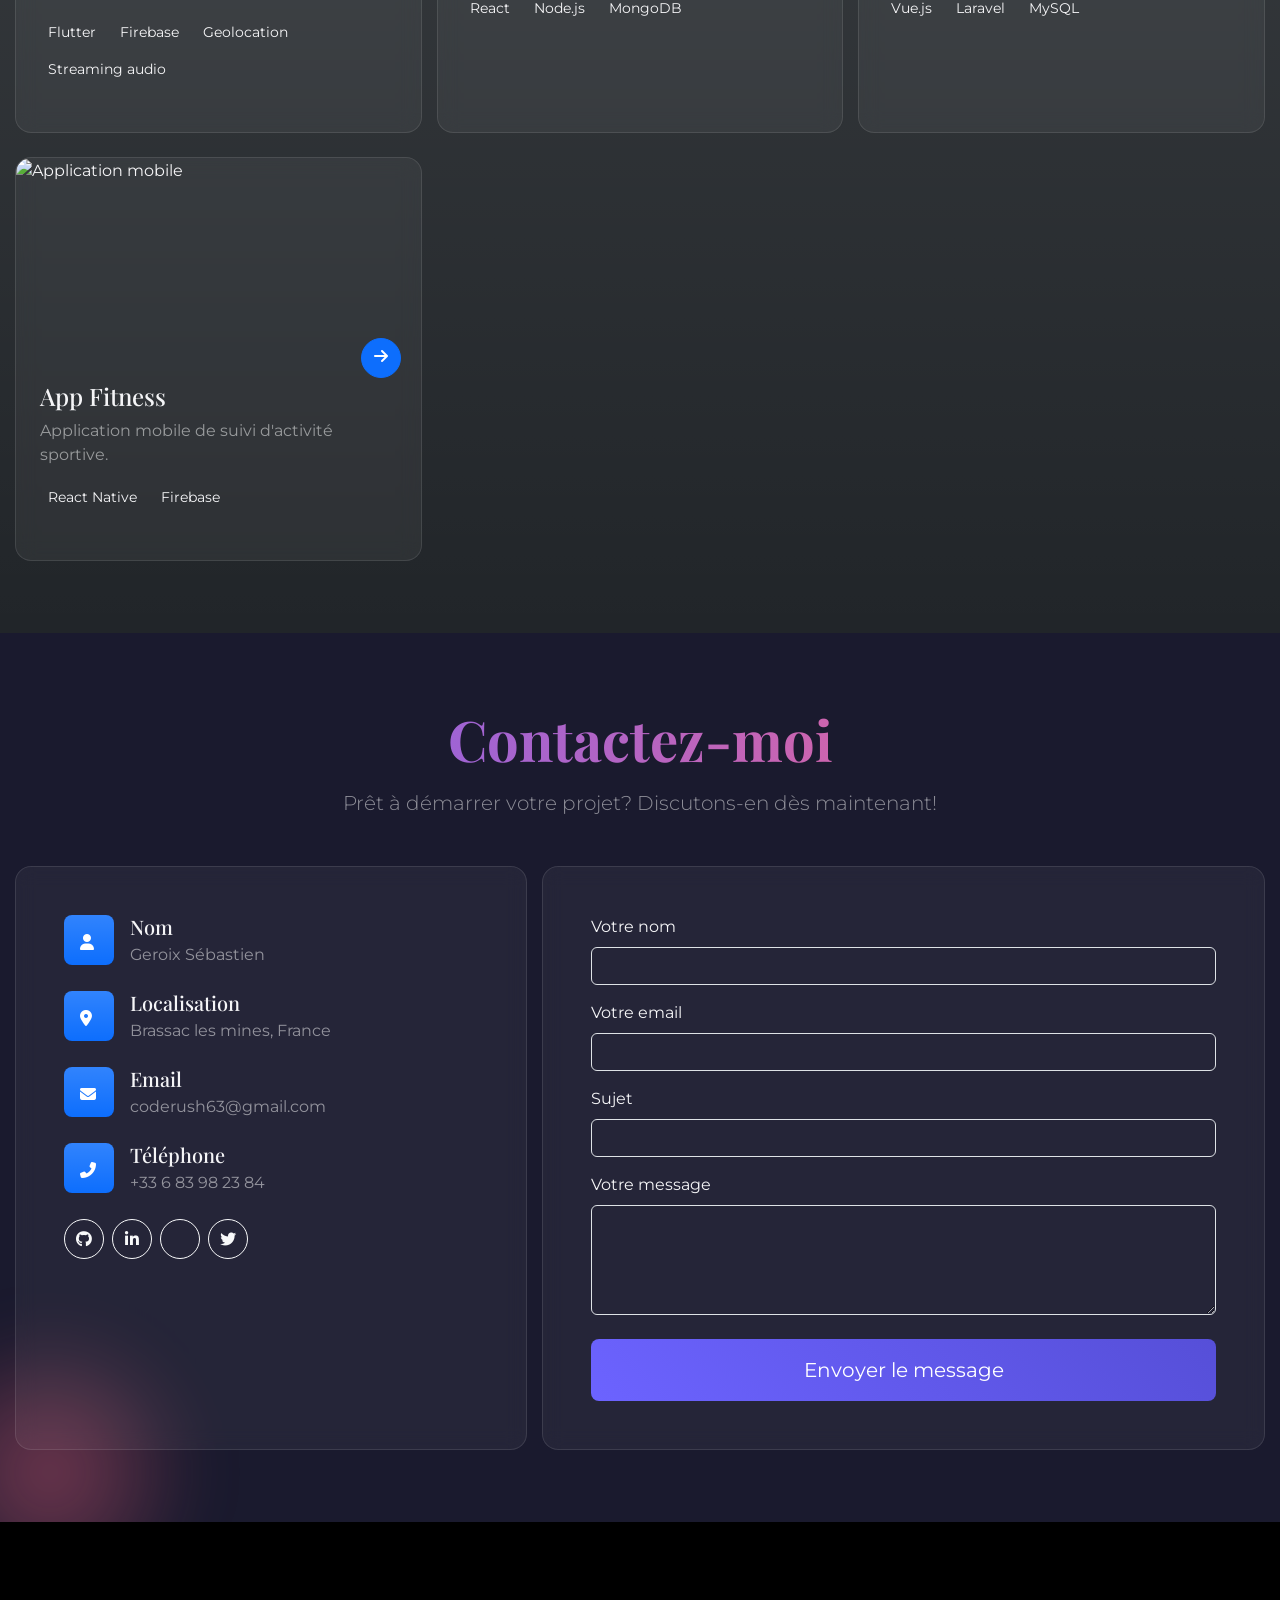
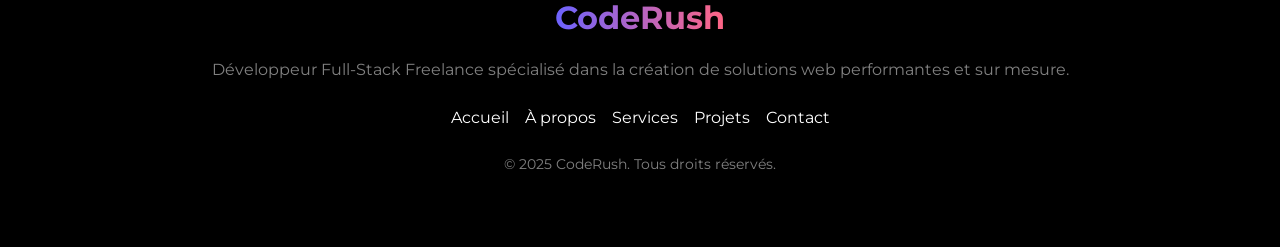
==== commit 65c89734: "rajout mon nom" ====
--- a/divers/index.html
+++ b/divers/index.html
@@ -587,6 +587,15 @@
                     <div class="bg-glass rounded-4 p-4 p-lg-5 h-100">
                         <div class="d-flex gap-3 mb-4">
                             <div class="icon-box bg-primary bg-gradient rounded-3 p-3" style="width: 50px; height: 50px">
+                                <i class="fas fa-user text-white"></i>
+                            </div>
+                            <div>
+                                <h3 class="h5 mb-1">Nom</h3>
+                                <p class="text-white-50 mb-0">Geroix Sébastien</p>
+                            </div>
+                        </div>
+                        <div class="d-flex gap-3 mb-4">
+                            <div class="icon-box bg-primary bg-gradient rounded-3 p-3" style="width: 50px; height: 50px">
                                 <i class="fas fa-map-marker-alt text-white"></i>
                             </div>
                             <div>
